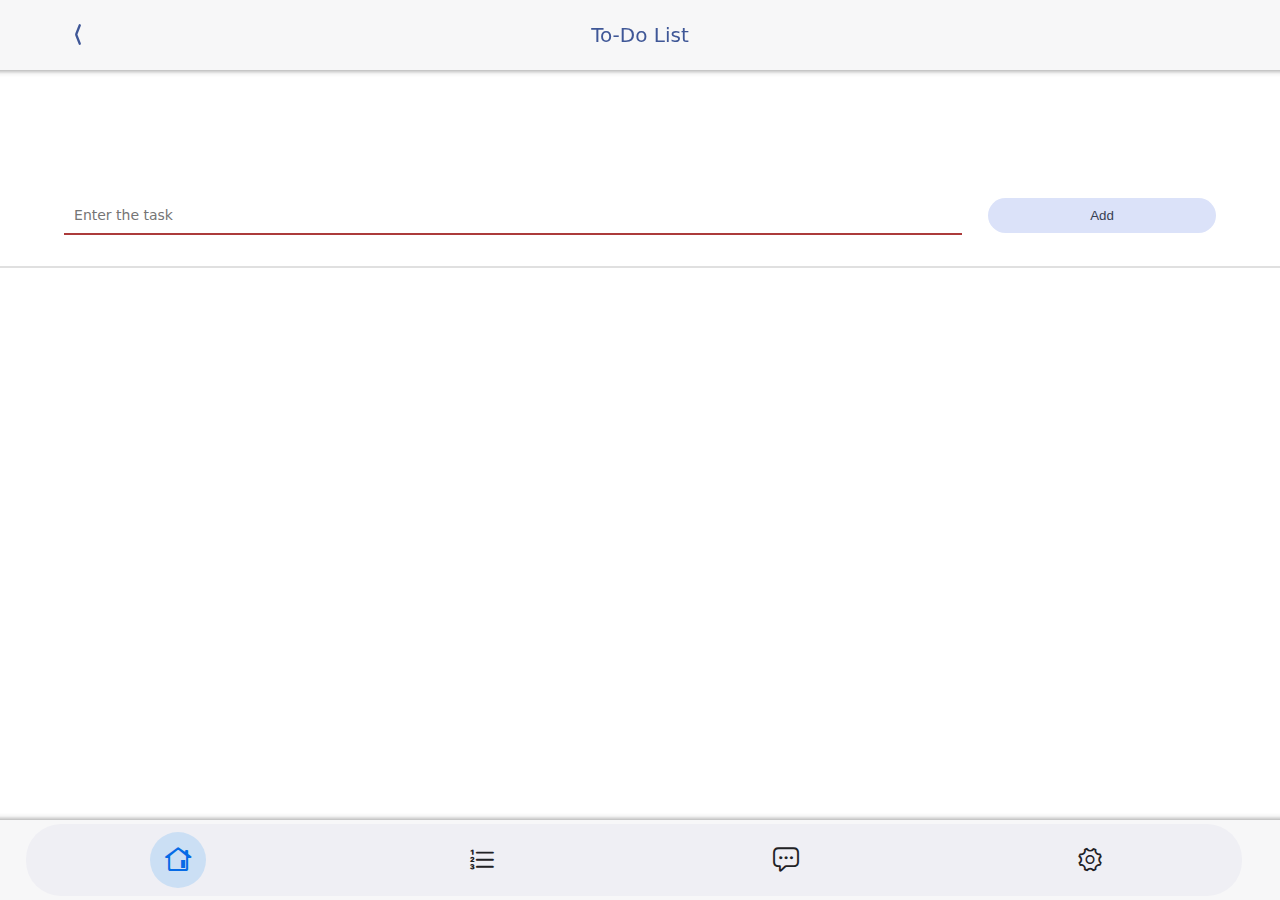
==== index.html @ f6aaa685 "first commit" ====
<!DOCTYPE html>
<html>

<head>
    <!-- Required meta tags-->
    <meta charset="utf-8">

    <meta name="viewport"
        content="width=device-width, initial-scale=1, maximum-scale=1, minimum-scale=1, user-scalable=no, viewport-fit=cover">
    <meta name="apple-mobile-web-app-capable" content="yes">

    <!-- Color theme for statusbar (Android only) -->
    <meta name="theme-color" content="#2196f3">

    <!-- Your app title -->
    <title>To-Do App</title>

    <!-- Framework7 Library Bundle CSS -->
    <link rel="stylesheet" href="./framwork7_source/framework7-bundle.min.css">

    <!--  custom css styles-->
    <link rel="stylesheet" href="./css/app.css">

    <!-- icon css file  -->
    <link rel="stylesheet" href="./framwork7_source/framework7-icon-bundle-min.css">

</head>

<body>
    <!-- App root element -->
    <div id="app">

        <!-- Your main view, should have "view-main" class -->
        <div class="view view-main">
            <!-- Initial Page, "data-name" contains page name -->
            <div data-name="home" class="page">

                <!-- Top Navbar -->

                <!-- additional "navbar-large" class -->
                <div class="navbar">
                    <div class="navbar-bg"></div>
                    <div class="navbar-inner sliding navbar-text-center">
                        <i class="f7-icons " onclick="history.back()">chevron_compact_left</i>
                        <div class="title">To-Do List</div>
                    </div>
                </div>

                <!-- Bottom Toolbar -->
                <div class="toolbar tabbar-icons toolbar-bottom">
                    <div class="toolbar-inner">
                        <div class="toolbar-icon toolbar-active">
                            <a href="#tab-1" class="tab-link tab-link-active">
                                <i class="f7-icons">house_alt</i>
                            </a>
                        </div>
                        <div class="toolbar-icon">
                            <a href="/about/" data-name="about"  class="tab-link">
                                <i class="f7-icons">list_number</i>
                            </a>
                        </div>
                        <div class="toolbar-icon"> <a href="#tab-3" class="tab-link">
                                <i class="f7-icons">ellipses_bubble</i>
                            </a>
                        </div>
                        <div class="toolbar-icon">
                            <a href="#tab-3" class="tab-link">
                                <i class="f7-icons">gear_alt</i>
                            </a>
                        </div>
                    </div>
                </div>

                <!-- Scrollable page content -->
                <div class="page-content">
                    <div class="row">
                        <div class="col-75">
                            <input type="text" placeholder="Enter the task" id="input" class="input">
                        </div>
                        <div class="col-20">
                            <button id="add" onclick="addTodo()">Add</button>
                        </div>
                    </div>

                    <div class="list list-strong list-outline-ios list-dividers-ios inset-md">
                        <ul id="todoList">

                        </ul>
                    </div>

                </div>
            </div>
        </div>

        <!-------- Custom js --------->
        <script src="./js/to_do.js"></script>

        <!-- Framework7 Library Bundle JS-->
        <script type="text/javascript" src="./framwork7_source/framework7-bundle.min.js"></script>

        <!-- app js-->
        <script type="text/javascript" src="./js/app.js"></script>
        <!-- <script src="js/route.js"></script> -->


</body>

</html>
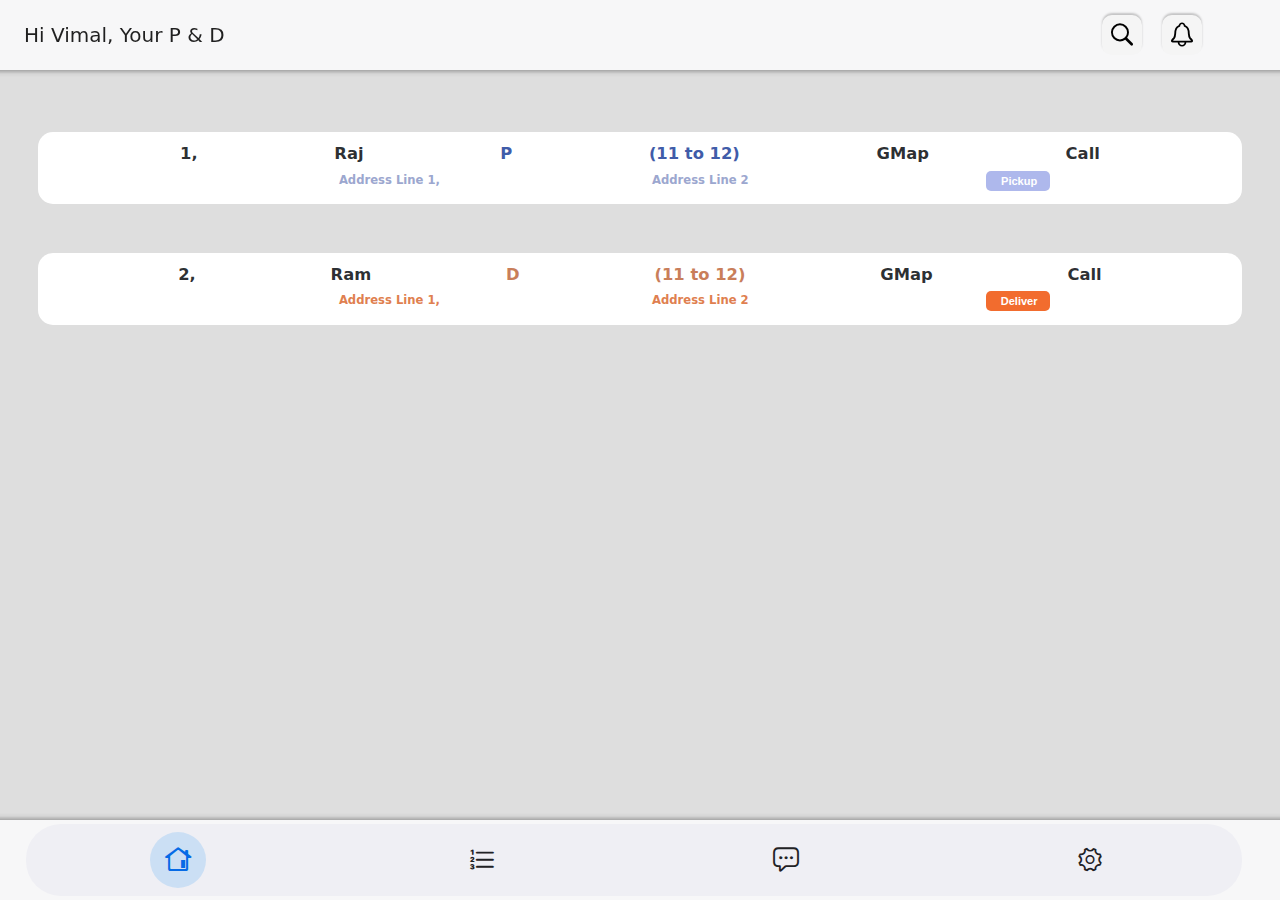
==== commit 453f6526: "home page clear" ====
--- a/index.html
+++ b/index.html
@@ -40,9 +40,16 @@
                 <!-- additional "navbar-large" class -->
                 <div class="navbar">
                     <div class="navbar-bg"></div>
-                    <div class="navbar-inner sliding navbar-text-center">
-                        <i class="f7-icons " onclick="history.back()">chevron_compact_left</i>
-                        <div class="title">To-Do List</div>
+                    <div class="navbar-inner col-95">
+                        <div class="title" style="color: rgba(18, 18, 18, 0.94);">Hi Vimal, Your P & D</div>
+                        <div class="right">
+                            <div class="toolbar_icon_home">
+                                <i class="f7-icons">search</i>
+                            </div>
+                            <div class="toolbar_icon_home">
+                                <i class="f7-icons">bell</i>
+                            </div>
+                        </div>
                     </div>
                 </div>
 
@@ -55,7 +62,7 @@
                             </a>
                         </div>
                         <div class="toolbar-icon">
-                            <a href="/about/" data-name="about"  class="tab-link">
+                            <a href="/about/" data-name="about" class="tab-link">
                                 <i class="f7-icons">list_number</i>
                             </a>
                         </div>
@@ -73,20 +80,51 @@
 
                 <!-- Scrollable page content -->
                 <div class="page-content">
-                    <div class="row">
-                        <div class="col-75">
-                            <input type="text" placeholder="Enter the task" id="input" class="input">
-                        </div>
-                        <div class="col-20">
-                            <button id="add" onclick="addTodo()">Add</button>
-                        </div>
+                    <div class="row home">
+                        <!-- section 1 -->
+                            <div class="home_page_content col-98">
+                                <h3> <span>1,</span>
+                                    <span>Raj</span>
+                                    <span class="home_pickup1">P</span>
+                                    <span class="home_pickup1">(11 to 12)</span>
+                                    <span>GMap</span>
+                                    <span>Call</span>
+                                </h3>
+    
+                                <div class="home_page_subtitle">
+                                    <h5>
+                                        <span class="home_subtitle1">Address Line 1,</span>
+                                        <span class="home_subtitle1">Address Line 2</span>
+                                        <span><button class="home_btn"><h5>Pickup</h5></button></span>
+                                    </h5>
+                                </div>
+                            </div>  
+
+                            <!-- section 2 -->
+                            <div class="home_page_content col-98">
+                                <h3> <span>2,</span>
+                                    <span>Ram</span>
+                                    <span class="home_pickup2">D</span>
+                                    <span class="home_pickup2">(11 to 12)</span>
+                                    <span>GMap</span>
+                                    <span>Call</span>
+                                </h3>
+    
+                                <div class="home_page_subtitle">
+                                    <h5>
+                                        <span class="home_subtitle2">Address Line 1,</span>
+                                        <span class="home_subtitle2">Address Line 2</span>
+                                        <span><button class="home_btn home_btn2"><h5>Deliver</h5></button></span>
+                                    </h5>
+                                </div>
+                            </div>  
+                       
+                       
                     </div>
 
-                    <div class="list list-strong list-outline-ios list-dividers-ios inset-md">
-                        <ul id="todoList">
 
-                        </ul>
-                    </div>
+
+
 
                 </div>
             </div>
--- a/css/app.css
+++ b/css/app.css
@@ -1,10 +1,15 @@
 /* ------------------------ Vishwajith --------------------- */
 .navbar-text-center {
-  display: flex;position: relative;
+  display: flex;
+  position: relative;
   justify-content: center !important;
 }
-.navbar-text-center i{
-  position: absolute;left: 5%;color:#3f5797 ; cursor: pointer;
+
+.navbar-text-center i {
+  position: absolute;
+  left: 5%;
+  color: #3f5797;
+  cursor: pointer;
 }
 
 .title {
@@ -36,6 +41,10 @@
 
 .col-20 {
   width: 20%;
+}
+
+.col-95 {
+  width: 95% !important;
 }
 
 .input {
@@ -63,8 +72,96 @@
   justify-content: center;
 }
 
+.toolbar_icon_home {
+  width: 2.5rem;
+  height: 2.5rem;
+  background: #f5f5f5;
+  display: flex;
+  margin: 0px 10px;
+  justify-content: center;
+  align-items: center;
+  border-radius: 10px;
+  box-shadow: 0 -2px 2px rgba(80, 79, 79, 0.3);
+}
+
+.toolbar_icon_home:active {
+  box-shadow: 0 2px 2px rgba(0, 0, 0, 0.22);
+
+}
+
+.home_page_content {
+  width: 100%;
+  height: 4.5rem;
+  background-color: #ffffff;
+  border-radius: 15px;
+  display: grid;
+  padding: 10px 5px;
+margin: 2% 0px;
+}
+.page-content{
+  background-color: #dedede;
+}
+
+.col-98 {
+  width: 98%;
+}
+.home{
+  margin-top: 3%;
+}
+.home_page_content h3 {
+  margin: 0px;color: #0f1316e2;
+  display: flex;
+  justify-content: space-evenly;
+}
+
+.home_page_content h5 {
+  margin: 0px;
+}
+.home_pickup1 {
+  color: #405ca9 !important;
+}
+.home_pickup2 {
+  color: #c97e5a !important;
+}
+
+.home_subtitle1 {
+  color: #9ca7cf;
+}
+.home_subtitle2 {
+  color: #df7f50;
+}
+.home_btn2{
+background-color: #f26c2e !important;
+}
+.home_btn:active{
+  background-color: #8797ec;
+}
+.home_btn2:active{
+background-color: #f65307 !important;
+
+}
+
+.home_page_subtitle h5 {
+  display: flex;
+  justify-content: space-evenly;
+  margin-left: 7%;
+  align-items: center;
+}
+
+.home_btn {
+  width: 4rem;
+  height: 1rem;
+  margin-left: 39%;border-radius: 5px;
+  background-color: #aeb8ec;
+  color: white;
+  display: flex;
+  justify-content: center;
+  align-items: center;
+}
+
+
 .toolbar-icon {
-  width:3.5rem;
+  width: 3.5rem;
   height: 3.5rem;
   /* background: #d9ebff; */
   display: flex;
@@ -73,20 +170,22 @@
   border-radius: 50%;
   justify-content: center;
 }
-.toolbar-icon a i{
+
+.toolbar-icon a i {
   color: #1f2225;
 }
 
-.toolbar-active a i{
+.toolbar-active a i {
   color: #066be6 !important;
 }
 
-.toolbar-active,.toolbar-icon:active{
-  background-color:#cbdff4;
-}
-
-
-.toolbar-icon a i:active{
+.toolbar-active,
+.toolbar-icon:active {
+  background-color: #cbdff4;
+}
+
+
+.toolbar-icon a i:active {
   color: #6197da;
 }
 
@@ -98,4 +197,47 @@
   width: 95%;
   border-radius: 35px;
   height: 90% !important;
+}
+
+.setting_icon {
+  width: 2.5rem;
+  height: 2.5rem;
+  background-color: #cbdff4a6;
+  border-radius: 50%;
+  display: flex;
+  justify-content: center;
+  align-items: center;
+}
+
+.list .item-content {
+  display: flex;
+  background: #cbdff49c;
+  margin: 6px 3px;
+  border-radius: 6px;
+}
+
+.item-media {
+  width: 2.5rem;
+  height: 2.5rem;
+  background: #066be624;
+  display: flex;
+  justify-content: center;
+  align-items: center;
+  border-radius: 50%;
+}
+
+.list .item-content {
+  display: flex;
+  background: #cbdff49c;
+  margin: 6px 11px;
+  border-radius: 10px;
+}
+
+
+.home_toolbar {
+  display: flex;
+}
+
+.toolbar_icon {
+  /* display: fl */
 }